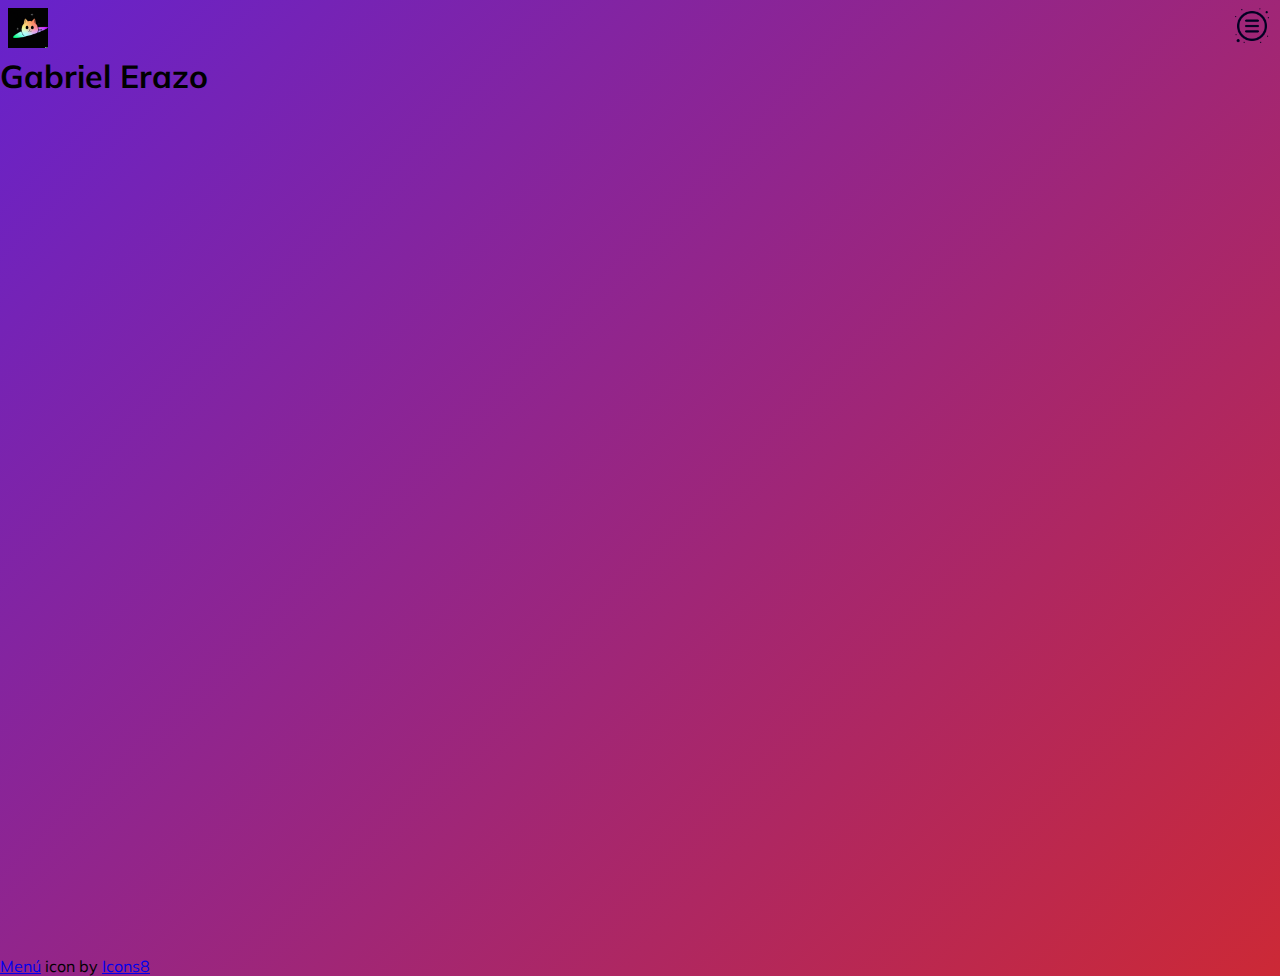
==== index.html @ 5eaa580e "Add header" ====
<!DOCTYPE html>
<html lang="en">
<head>
    <meta charset="UTF-8">
    <meta name="viewport" content="width=device-width, initial-scale=1.0">
    <link rel="stylesheet" href="./css/style.css">
    <link rel="preconnect" href="https://fonts.googleapis.com">
    <link rel="preconnect" href="https://fonts.gstatic.com" crossorigin>
    <link href="https://fonts.googleapis.com/css2?family=Mulish&display=swap" rel="stylesheet">
    <title>Gabriel Erazo</title>
</head>
<body>
    <header>
        <img class="header__logo" src="./imgs/DALL·E 2023-08-26 12.33.14 - A space cat in a rainbow.png" alt="A space cat in a rainbow">
        <nav class="header__menu">
            <img class="header__menu--profile" src="./imgs/icons8-menú-99.png" alt="Menú">
            <ul>
                <li><a href="">Proyectos</a></li>
                <li><a href="">Redes Sociales</a></li>
                <li><a href="">Eventos</a></li>
                <li><a href="">Agradecimientos</a></li>
            </ul>
        </nav>
    </header>

    <main>
        <h1>Gabriel Erazo</h1>
    </main>

    <footer class="full-width">
        <a target="_blank" href="https://icons8.com/icon/44024/men%C3%BA">Menú</a> icon by <a target="_blank" href="https://icons8.com">Icons8</a>
        <nav></nav>
    </footer>
</body>
</html>
---- css/style.css ----
* {
    margin: 0;
    padding: 0;
    box-sizing: border-box;
}

body {
    background-color: #6622cc;
    background-image: linear-gradient(135deg, #6622cc 0%, #CC2936 100%);
    font-family: 'Mulish', sans-serif;
}

main {
    width: 100%;
    height: 100vh;
}

header {
    width: 100%;
    height: 56px;
    padding: 0px 8px;
    display: flex;
    align-items: center;
    justify-content: space-between;
}

.header__logo {
    width: 40px;
}

.header__menu ul {
    display: none;
    list-style: none;
    position: absolute;
    width: 135px;
    text-align: right;
    margin: 0px 0px 0px -95px;
}

.header__menu:hover ul, ul:hover {
    display: block;
}

.header__menu ul li {
    margin: 10px 0px;
}

.header__menu ul li a {
    color: #000022;
    text-decoration: none;
}

.header__menu ul li a:hover {
    text-decoration: underline;
}

.header__menu--profile {
    width: 40px;
}
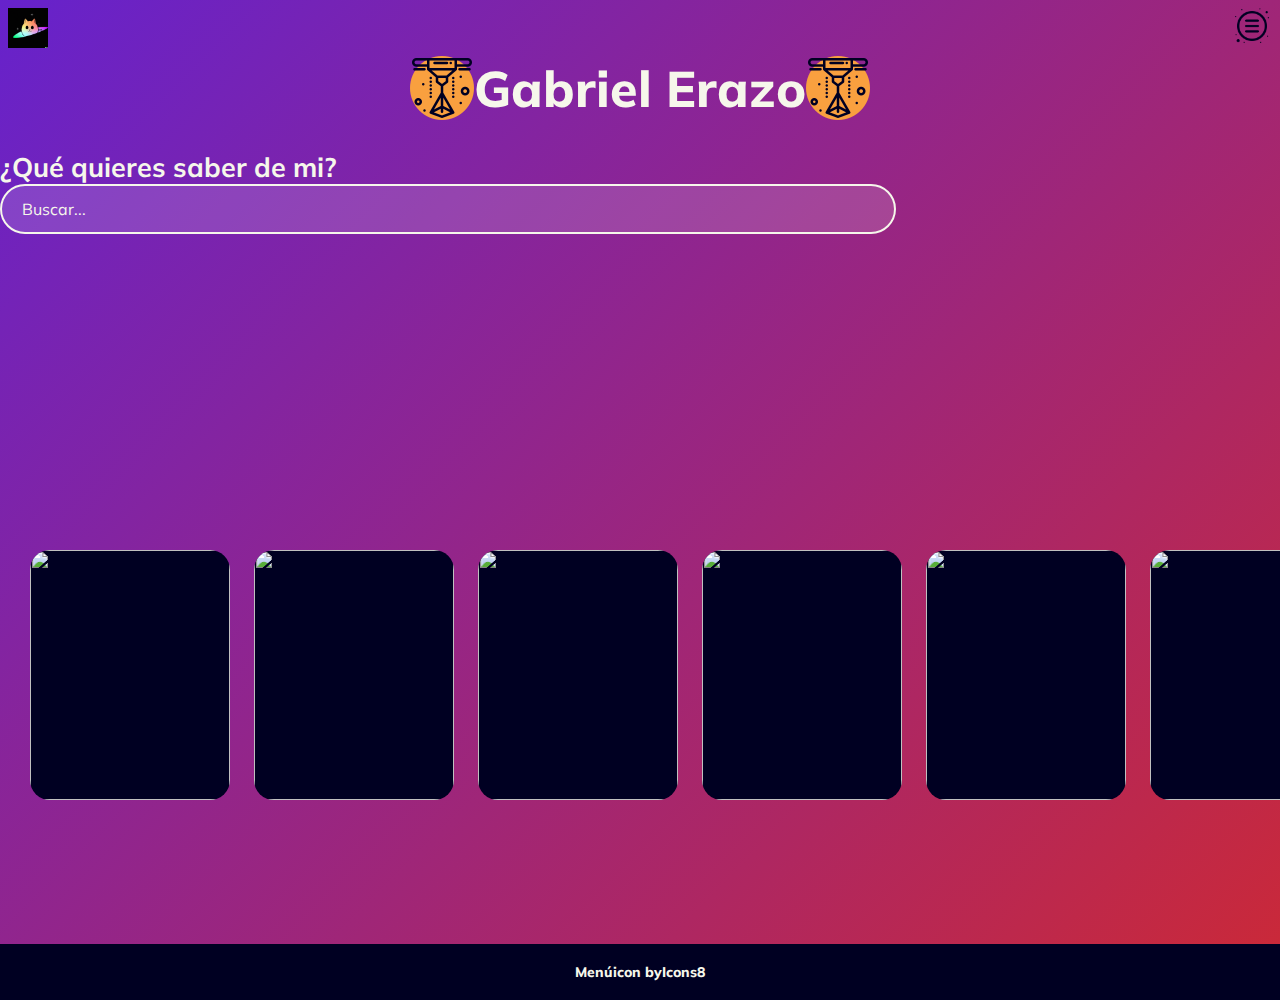
==== commit eaa54d4a: "Make lots of progress" ====
--- a/index.html
+++ b/index.html
@@ -18,13 +18,134 @@
                 <li><a href="">Proyectos</a></li>
                 <li><a href="">Redes Sociales</a></li>
                 <li><a href="">Eventos</a></li>
+                <li><a href="">Sobre mi</a></li>
+                <li><a href="./subscription.html">Suscripción</a></li>
                 <li><a href="">Agradecimientos</a></li>
             </ul>
         </nav>
     </header>
 
     <main>
-        <h1>Gabriel Erazo</h1>
+        <h1>
+            <img src="./imgs/icons8-3d-printer-64.png" alt="3d printed pyramid icon">
+            Gabriel Erazo
+            <img src="./imgs/icons8-3d-printer-64.png" alt="3d printed pyramid icon">
+        </h1>
+
+        <section class="search">
+            <h2 class="search__title">¿Qué quieres saber de mi?</h2>
+            <input
+                class="search__input"
+                type="text"
+                placeholder="Buscar..."
+                name="search"
+                id="search"
+            >
+        </section>
+
+        <section class="carousel">
+            <div class="carousel__container">
+                <article class="carousel-item">
+                    <img class="carousel-item__img" src="https://images.unsplash.com/photo-1693520999631-6ac145c1dd15?ixlib=rb-4.0.3&ixid=M3wxMjA3fDB8MHxwaG90by1wYWdlfHx8fGVufDB8fHx8fA%3D%3D&auto=format&fit=crop&w=2748&q=80" alt="">
+                    <div class="carousel-item__details">
+                        <div>
+                            <img src="./imgs/icons8-coffee-cup-64.png" alt="Coffee Cup">
+                            <img src="./imgs/icons8-research-64.png" alt="Research">
+                        </div>
+                        <h3 class="carousel-item__details--title">Título del artículo</h3>
+                        <h4 class="carousel-item__details--subtitle">Subtítulo del artículo</h4>
+                    </div>
+                </article>
+                <article class="carousel-item">
+                    <img class="carousel-item__img" src="https://images.unsplash.com/photo-1693520999631-6ac145c1dd15?ixlib=rb-4.0.3&ixid=M3wxMjA3fDB8MHxwaG90by1wYWdlfHx8fGVufDB8fHx8fA%3D%3D&auto=format&fit=crop&w=2748&q=80" alt="">
+                    <div class="carousel-item__details">
+                        <div>
+                            <img src="./imgs/icons8-coffee-cup-64.png" alt="Coffee Cup">
+                            <img src="./imgs/icons8-research-64.png" alt="Research">
+                        </div>
+                        <h3 class="carousel-item__details--title">Título del artículo</h3>
+                        <h4 class="carousel-item__details--subtitle">Subtítulo del artículo</h4>
+                    </div>
+                </article>
+                <article class="carousel-item">
+                    <img class="carousel-item__img" src="https://images.unsplash.com/photo-1693520999631-6ac145c1dd15?ixlib=rb-4.0.3&ixid=M3wxMjA3fDB8MHxwaG90by1wYWdlfHx8fGVufDB8fHx8fA%3D%3D&auto=format&fit=crop&w=2748&q=80" alt="">
+                    <div class="carousel-item__details">
+                        <div>
+                            <img src="./imgs/icons8-coffee-cup-64.png" alt="Coffee Cup">
+                            <img src="./imgs/icons8-research-64.png" alt="Research">
+                        </div>
+                        <h3 class="carousel-item__details--title">Título del artículo</h3>
+                        <h4 class="carousel-item__details--subtitle">Subtítulo del artículo</h4>
+                    </div>
+                </article>
+                <article class="carousel-item">
+                    <img class="carousel-item__img" src="https://images.unsplash.com/photo-1693520999631-6ac145c1dd15?ixlib=rb-4.0.3&ixid=M3wxMjA3fDB8MHxwaG90by1wYWdlfHx8fGVufDB8fHx8fA%3D%3D&auto=format&fit=crop&w=2748&q=80" alt="">
+                    <div class="carousel-item__details">
+                        <div>
+                            <img src="./imgs/icons8-coffee-cup-64.png" alt="Coffee Cup">
+                            <img src="./imgs/icons8-research-64.png" alt="Research">
+                        </div>
+                        <h3 class="carousel-item__details--title">Título del artículo</h3>
+                        <h4 class="carousel-item__details--subtitle">Subtítulo del artículo</h4>
+                    </div>
+                </article>
+                <article class="carousel-item">
+                    <img class="carousel-item__img" src="https://images.unsplash.com/photo-1693520999631-6ac145c1dd15?ixlib=rb-4.0.3&ixid=M3wxMjA3fDB8MHxwaG90by1wYWdlfHx8fGVufDB8fHx8fA%3D%3D&auto=format&fit=crop&w=2748&q=80" alt="">
+                    <div class="carousel-item__details">
+                        <div>
+                            <img src="./imgs/icons8-coffee-cup-64.png" alt="Coffee Cup">
+                            <img src="./imgs/icons8-research-64.png" alt="Research">
+                        </div>
+                        <h3 class="carousel-item__details--title">Título del artículo</h3>
+                        <h4 class="carousel-item__details--subtitle">Subtítulo del artículo</h4>
+                    </div>
+                </article>
+                <article class="carousel-item">
+                    <img class="carousel-item__img" src="https://images.unsplash.com/photo-1693520999631-6ac145c1dd15?ixlib=rb-4.0.3&ixid=M3wxMjA3fDB8MHxwaG90by1wYWdlfHx8fGVufDB8fHx8fA%3D%3D&auto=format&fit=crop&w=2748&q=80" alt="">
+                    <div class="carousel-item__details">
+                        <div>
+                            <img src="./imgs/icons8-coffee-cup-64.png" alt="Coffee Cup">
+                            <img src="./imgs/icons8-research-64.png" alt="Research">
+                        </div>
+                        <h3 class="carousel-item__details--title">Título del artículo</h3>
+                        <h4 class="carousel-item__details--subtitle">Subtítulo del artículo</h4>
+                    </div>
+                </article>
+                <article class="carousel-item">
+                    <img class="carousel-item__img" src="https://images.unsplash.com/photo-1693520999631-6ac145c1dd15?ixlib=rb-4.0.3&ixid=M3wxMjA3fDB8MHxwaG90by1wYWdlfHx8fGVufDB8fHx8fA%3D%3D&auto=format&fit=crop&w=2748&q=80" alt="">
+                    <div class="carousel-item__details">
+                        <div>
+                            <img src="./imgs/icons8-coffee-cup-64.png" alt="Coffee Cup">
+                            <img src="./imgs/icons8-research-64.png" alt="Research">
+                        </div>
+                        <h3 class="carousel-item__details--title">Título del artículo</h3>
+                        <h4 class="carousel-item__details--subtitle">Subtítulo del artículo</h4>
+                    </div>
+                </article>
+                <article class="carousel-item">
+                    <img class="carousel-item__img" src="https://images.unsplash.com/photo-1693520999631-6ac145c1dd15?ixlib=rb-4.0.3&ixid=M3wxMjA3fDB8MHxwaG90by1wYWdlfHx8fGVufDB8fHx8fA%3D%3D&auto=format&fit=crop&w=2748&q=80" alt="">
+                    <div class="carousel-item__details">
+                        <div>
+                            <img src="./imgs/icons8-coffee-cup-64.png" alt="Coffee Cup">
+                            <img src="./imgs/icons8-research-64.png" alt="Research">
+                        </div>
+                        <h3 class="carousel-item__details--title">Título del artículo</h3>
+                        <h4 class="carousel-item__details--subtitle">Subtítulo del artículo</h4>
+                    </div>
+                </article>
+                <article class="carousel-item">
+                    <img class="carousel-item__img" src="https://images.unsplash.com/photo-1693520999631-6ac145c1dd15?ixlib=rb-4.0.3&ixid=M3wxMjA3fDB8MHxwaG90by1wYWdlfHx8fGVufDB8fHx8fA%3D%3D&auto=format&fit=crop&w=2748&q=80" alt="">
+                    <div class="carousel-item__details">
+                        <div>
+                            <img src="./imgs/icons8-coffee-cup-64.png" alt="Coffee Cup">
+                            <img src="./imgs/icons8-research-64.png" alt="Research">
+                        </div>
+                        <h3 class="carousel-item__details--title">Título del artículo</h3>
+                        <h4 class="carousel-item__details--subtitle">Subtítulo del artículo</h4>
+                    </div>
+                </article>
+            </div>
+        </section>
     </main>
 
     <footer class="full-width">
@@ -32,4 +153,30 @@
         <nav></nav>
     </footer>
 </body>
-</html>+</html>
+<!-- Valores:
+- Calidad en las cosas que hago
+- Experimentar
+- Eticamente correcto
+- Ayudar a la humanidad
+- Uso de las cosas cómo deberían ser (por ejemplo mecanografiar, tener teclados con teclas rectas, cosas ergonomicas, etc.)
+- Relentlessness - ganas inagotables de no rendirse y avanzar
+- Unión de cosas
+- Nunca parar de aprender
+- Filantropo
+- No quedarce quieto
+- consistente
+
+Poner mi e-mail en la descripción de mis redes
+
+¿Por qué?
+- Para obtener trabajo
+- Para aumentar mi red social
+
+¿Misión en la vida?
+- Ayudar a la humanidad
+- Ser transcendental
+- Hacer que la vida de las personas sea más fácil
+- Lograr que las cosas se usen correctamente
+- Unificar las cosas
+ -->--- a/css/style.css
+++ b/css/style.css
@@ -10,11 +10,6 @@
     font-family: 'Mulish', sans-serif;
 }
 
-main {
-    width: 100%;
-    height: 100vh;
-}
-
 header {
     width: 100%;
     height: 56px;
@@ -22,6 +17,49 @@
     display: flex;
     align-items: center;
     justify-content: space-between;
+}
+
+h1 {
+    display: flex;
+    align-items: center;
+    justify-content: center;
+    width: 100%;
+    color: #F6F7EB;
+    font-size: 50px;
+    font-weight: 800;
+    text-align: center;
+    margin-bottom: 30px;
+}
+
+footer {
+    width: 100%;
+    height: 56px;
+    padding: 0px 8px;
+    margin-top: 30px;
+    display: flex;
+    align-items: center;
+    justify-content: center;
+    background-color: #000022;
+    color: #F6F7EB;
+    font-size: 14px;
+    font-weight: 800;
+    text-align: center;
+}
+
+footer a {
+    color: #F6F7EB;
+    cursor: pointer;
+    text-decoration: none;
+    font-size: 14px;
+}
+
+footer a:hover {
+    text-decoration: underline;
+}
+
+.icon {
+    width: 40px;
+    margin: 0px 10px;
 }
 
 .header__logo {
@@ -57,3 +95,195 @@
 .header__menu--profile {
     width: 40px;
 }
+
+.search {
+    /* display: flex;
+    align-items: center;
+    justify-content: center; */
+    height: 300px;
+}
+
+.search__title {
+    color: #F6F7EB;
+    font-size: 27px;
+}
+
+.search__input {
+    border: 2px solid #F6F7EB;
+    border-radius: 25px;
+    background-color: rgba(255, 255, 255, 0.15);
+    font-family: 'Mulish', sans-serif;
+    font-size: 16px;
+    color: #F6F7EB;
+    height: 50px;
+    width: 70%;
+    padding: 0px 20px;
+}
+
+.search__input::placeholder {
+    color: #F6F7EB;
+}
+
+.carousel {
+    width: 100%;
+    padding: 30px;
+    overflow: scroll;
+    position: relative;
+}
+
+.carousel__container {
+    white-space: nowrap;
+    margin: 70px 0px;
+    padding-bottom: 10px;
+}
+
+.carousel-item {
+    display: inline-block;
+    width: 200px;
+    height: 250px;
+    margin-right: 20px;
+    border-radius: 20px;
+    overflow: hidden;
+    background-color: #000022;
+    cursor: pointer;
+    transition: 450ms all;
+    transform-origin: center left;
+    position: relative;
+}
+
+.carousel__item:hover ~ .carousel-item {
+    transform: translate3d(100px, 0, 0);
+}
+
+.carousel__container:hover .carousel-item {
+    opacity: 0.3;
+}
+
+.carousel__container:hover .carousel-item:hover {
+    transform: scale(1.5);
+    opacity: 1;
+}
+
+.carousel-item__img {
+    width: 200px;
+    height: 250px;
+    object-fit: cover;
+}
+
+.carousel-item__details {
+    background: linear-gradient(0deg, rgba(0, 0, 34, 0.8) 0%, rgba(0, 0, 34, 0) 100%);
+    font-size: 10px;
+    opacity: 0;
+    transition: 450ms opacity;
+    padding: 10px;
+    position: absolute;
+    bottom: 0;
+    left: 0;
+    right: 0;
+    top: 0;
+}
+
+.login {
+    display: flex;
+    align-items: center;
+    justify-content: center;
+    flex-direction: column;
+    padding: 0px 30px;
+    min-height: calc(100vh - 200px);
+}
+
+.login__container {
+    background-color: rgba(255, 255, 255, 0.15);
+    border-radius: 40px;
+    border: 2px solid #F6F7EB;
+    color: #F6F7EB;
+    padding: 60px 68px 40px;
+    min-height: 700px;
+    width: 80%;
+    max-width: 600px;
+    display: flex;
+    justify-content: space-around;
+    flex-direction: column;
+}
+
+.login__container--form {
+    display: flex;
+    flex-direction: column;
+}
+
+.login__container--form label {
+    font-size: 14px;
+}
+
+.login__container--remember-me {
+    color: #F6F7EB;
+    display: flex;
+    justify-content: space-between;
+    margin-top: 10px;
+}
+
+.login__container--remember-me a {
+    color: #F6F7EB;
+    text-decoration: none;
+    font-size: 14px;
+}
+
+.login__container--remember-me a:hover {
+    text-decoration: underline;
+}
+
+.login__container--social-media > div {
+    display: flex;
+    align-items: center;
+    font-size: 14px;
+    margin-bottom: 10px;
+}
+
+.login__container--register {
+    font-size: 14px;
+}
+
+.login__container--register a {
+    color: #F6F7EB;
+    font-size: 16px;
+    text-decoration: none;
+    font-weight: bold;
+}
+
+.login__container--register a:hover {
+    text-decoration: underline;
+}
+
+.input {
+    background-color: rgba(255, 255, 255, 0.15);
+    border-radius: 4px;
+    border: 0;
+    border-bottom: 2px solid #F6F7EB;
+    color: #F6F7EB;
+    height: 50px;
+    line-height: 50px;
+    margin-bottom: 20px;
+    padding: 5px 20px;
+    width: 100%;
+    font-family: 'Mulish', sans-serif;
+    font-size: 16px;
+    outline: none;
+}
+
+::placeholder {
+    color: #F6F7EB;
+}
+
+.button {
+    background-color: rgba(0, 0, 34, 0.75);
+    border: none;
+    border-radius: 25px;
+    color: #F6F7EB;
+    cursor: pointer;
+    font-size: 16px;
+    font-weight: bold;
+    font-family: 'Mulish', sans-serif;
+    height: 50px;
+    letter-spacing: 1.5px;
+    margin: 24px 0px 12px;
+}